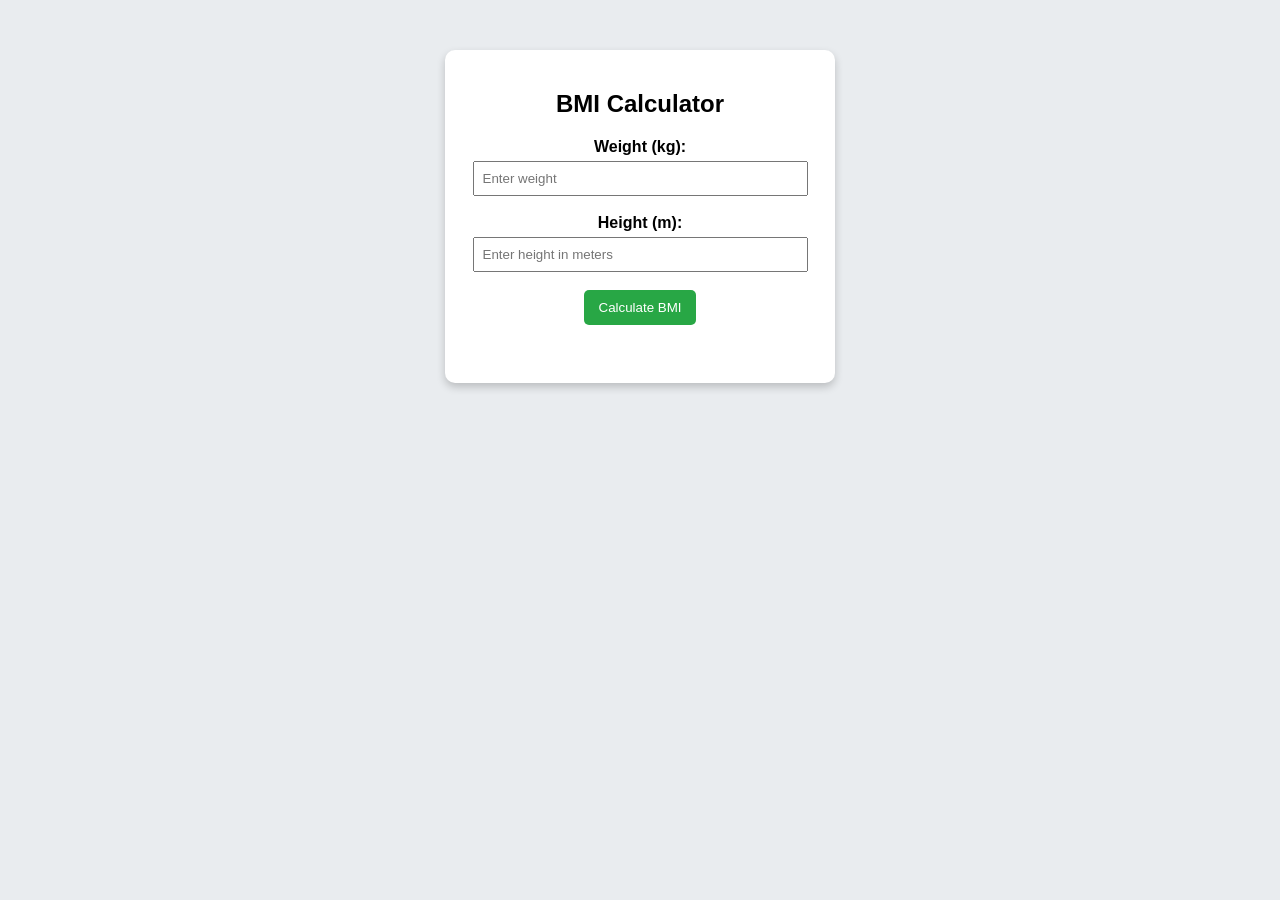
==== BMICALCULATOR/index.html @ 98655ea2 "Add BMI Calculator with HTML, JS, and CSS styling" ====
<!DOCTYPE html>
<html>
<head>
    <title>BMI Calculator</title>
    <link rel="stylesheet" href="../css/style2.css">
</head>
<body>
    <div id="container">
        <h2>BMI Calculator</h2>
        <form>
            <label for="weight">Weight (kg):</label>
            <input type="number" id="weight" placeholder="Enter weight" required>
            <br><br>
            <label for="height">Height (m):</label>
            <input type="number" id="height" placeholder="Enter height in meters" required>
            <br><br>
            <button type="button" onclick="calculateBMI()">Calculate BMI</button>
        </form>
        <div id="result"></div>
        <br>
        <div id="suggestion"></div>
    </div>
    <script src="bmi.js"></script>
</body>
</html>
---- css/style2.css ----
body {
    background-color: #e9ecef;
    font-family: Arial, sans-serif;
    text-align: center;
}

#container {
    width: 350px;
    margin: 50px auto;
    padding: 20px;
    background-color: white;
    border-radius: 10px;
    box-shadow: 0px 4px 8px rgba(0, 0, 0, 0.2);
}

label {
    font-weight: bold;
}

input {
    width: 90%;
    padding: 8px;
    margin-top: 5px;
}

button {
    padding: 10px 15px;
    background-color: #28a745;
    color: white;
    border: none;
    border-radius: 5px;
    cursor: pointer;
}

button:hover {
    background-color: #218838;
}

#result, #suggestion {
    font-weight: bold;
    margin-top: 10px;
}
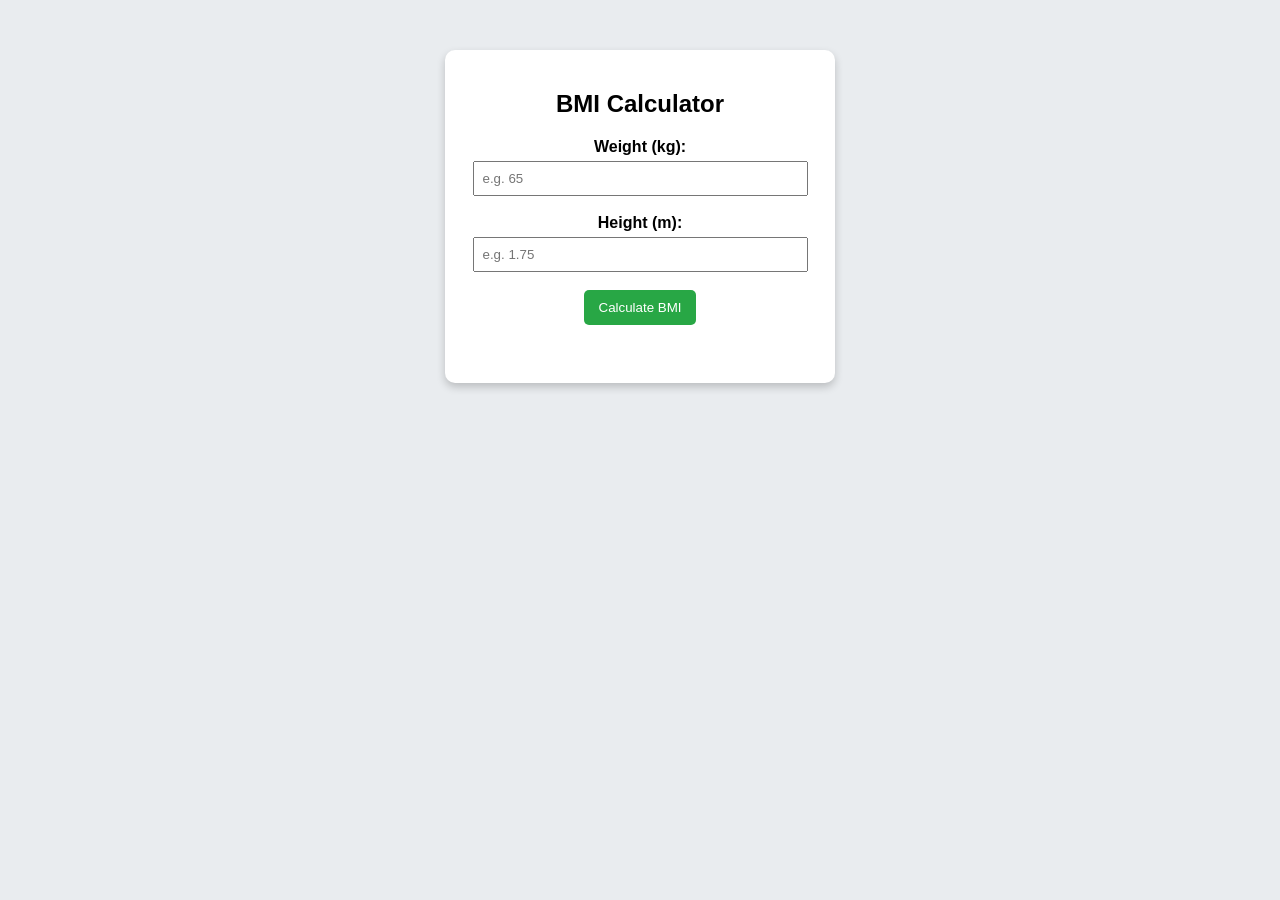
==== commit 8fa48d34: "Fix decimal input for BMI height field by adding step=any" ====
--- a/BMICALCULATOR/index.html
+++ b/BMICALCULATOR/index.html
@@ -9,10 +9,10 @@
         <h2>BMI Calculator</h2>
         <form>
             <label for="weight">Weight (kg):</label>
-            <input type="number" id="weight" placeholder="Enter weight" required>
+            <input type="number" id="weight" step="any" min="1" placeholder="e.g. 65" required>
             <br><br>
             <label for="height">Height (m):</label>
-            <input type="number" id="height" placeholder="Enter height in meters" required>
+            <input type="number" id="height" step="any" min="0.1" placeholder="e.g. 1.75" required>
             <br><br>
             <button type="button" onclick="calculateBMI()">Calculate BMI</button>
         </form>
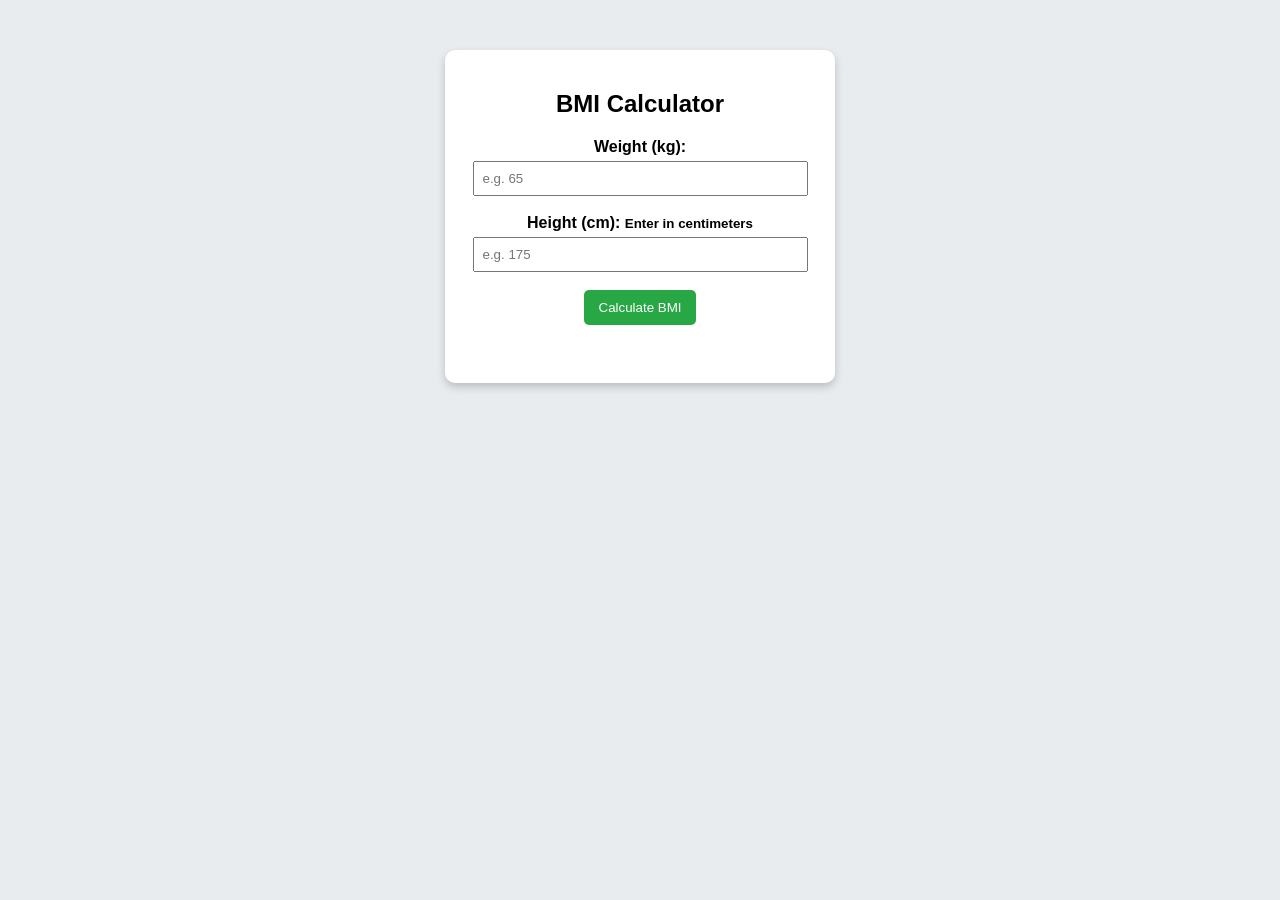
==== commit 712281a1: "Change height input to centimeters, convert to meters in JS" ====
--- a/BMICALCULATOR/index.html
+++ b/BMICALCULATOR/index.html
@@ -11,8 +11,8 @@
             <label for="weight">Weight (kg):</label>
             <input type="number" id="weight" step="any" min="1" placeholder="e.g. 65" required>
             <br><br>
-            <label for="height">Height (m):</label>
-            <input type="number" id="height" step="any" min="0.1" placeholder="e.g. 1.75" required>
+            <label for="height">Height (cm): <small>Enter in centimeters</small></label>
+            <input type="number" id="height" step="any" min="1" placeholder="e.g. 175" required>
             <br><br>
             <button type="button" onclick="calculateBMI()">Calculate BMI</button>
         </form>
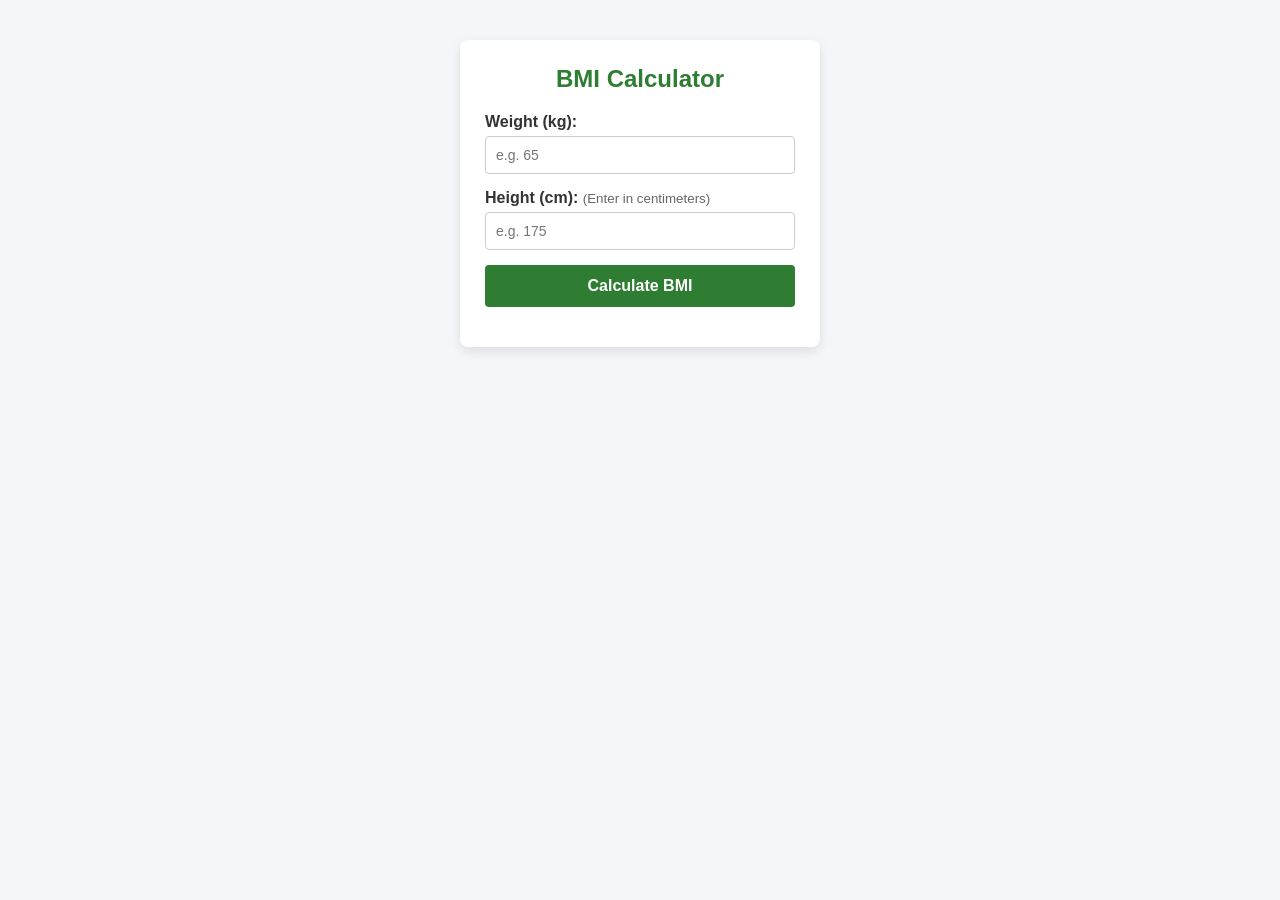
==== commit 41febb8a: "Polish BMI Calculator styles and remove redundant linebreaks" ====
--- a/BMICALCULATOR/index.html
+++ b/BMICALCULATOR/index.html
@@ -10,14 +10,13 @@
         <form>
             <label for="weight">Weight (kg):</label>
             <input type="number" id="weight" step="any" min="1" placeholder="e.g. 65" required>
-            <br><br>
-            <label for="height">Height (cm): <small>Enter in centimeters</small></label>
+
+            <label for="height">Height (cm): <small>(Enter in centimeters)</small></label>
             <input type="number" id="height" step="any" min="1" placeholder="e.g. 175" required>
-            <br><br>
+
             <button type="button" onclick="calculateBMI()">Calculate BMI</button>
         </form>
         <div id="result"></div>
-        <br>
         <div id="suggestion"></div>
     </div>
     <script src="bmi.js"></script>
--- a/css/style2.css
+++ b/css/style2.css
@@ -1,42 +1,84 @@
 body {
-    background-color: #e9ecef;
+    background-color: #f4f6f9;
     font-family: Arial, sans-serif;
+    margin: 0;
+    padding: 40px 10px;
+    display: flex;
+    justify-content: center;
+}
+
+#container {
+    width: 100%;
+    max-width: 360px;
+    background-color: white;
+    padding: 25px;
+    border-radius: 8px;
+    box-shadow: 0px 4px 12px rgba(0, 0, 0, 0.1);
+    box-sizing: border-box;
+}
+
+h2 {
+    margin-top: 0;
+    margin-bottom: 20px;
+    color: #2e7d32;
     text-align: center;
 }
 
-#container {
-    width: 350px;
-    margin: 50px auto;
-    padding: 20px;
-    background-color: white;
-    border-radius: 10px;
-    box-shadow: 0px 4px 8px rgba(0, 0, 0, 0.2);
+label {
+    display: block;
+    font-weight: bold;
+    margin-bottom: 5px;
+    color: #333;
 }
 
-label {
-    font-weight: bold;
+label small {
+    font-weight: normal;
+    color: #666;
 }
 
 input {
-    width: 90%;
-    padding: 8px;
-    margin-top: 5px;
+    width: 100%;
+    box-sizing: border-box;
+    padding: 10px;
+    border: 1px solid #ccc;
+    border-radius: 4px;
+    margin-bottom: 15px;
+    font-size: 14px;
+}
+
+input:focus {
+    outline: none;
+    border-color: #2e7d32;
 }
 
 button {
-    padding: 10px 15px;
-    background-color: #28a745;
+    width: 100%;
+    padding: 12px;
+    background-color: #2e7d32;
     color: white;
     border: none;
-    border-radius: 5px;
+    border-radius: 4px;
     cursor: pointer;
+    font-size: 16px;
+    font-weight: bold;
+    transition: background-color 0.2s;
 }
 
 button:hover {
-    background-color: #218838;
+    background-color: #1b5e20;
 }
 
 #result, #suggestion {
+    margin-top: 15px;
+    font-size: 15px;
+    line-height: 1.5;
+}
+
+#result {
     font-weight: bold;
-    margin-top: 10px;
+    color: #333;
+}
+
+#suggestion {
+    color: #555;
 }
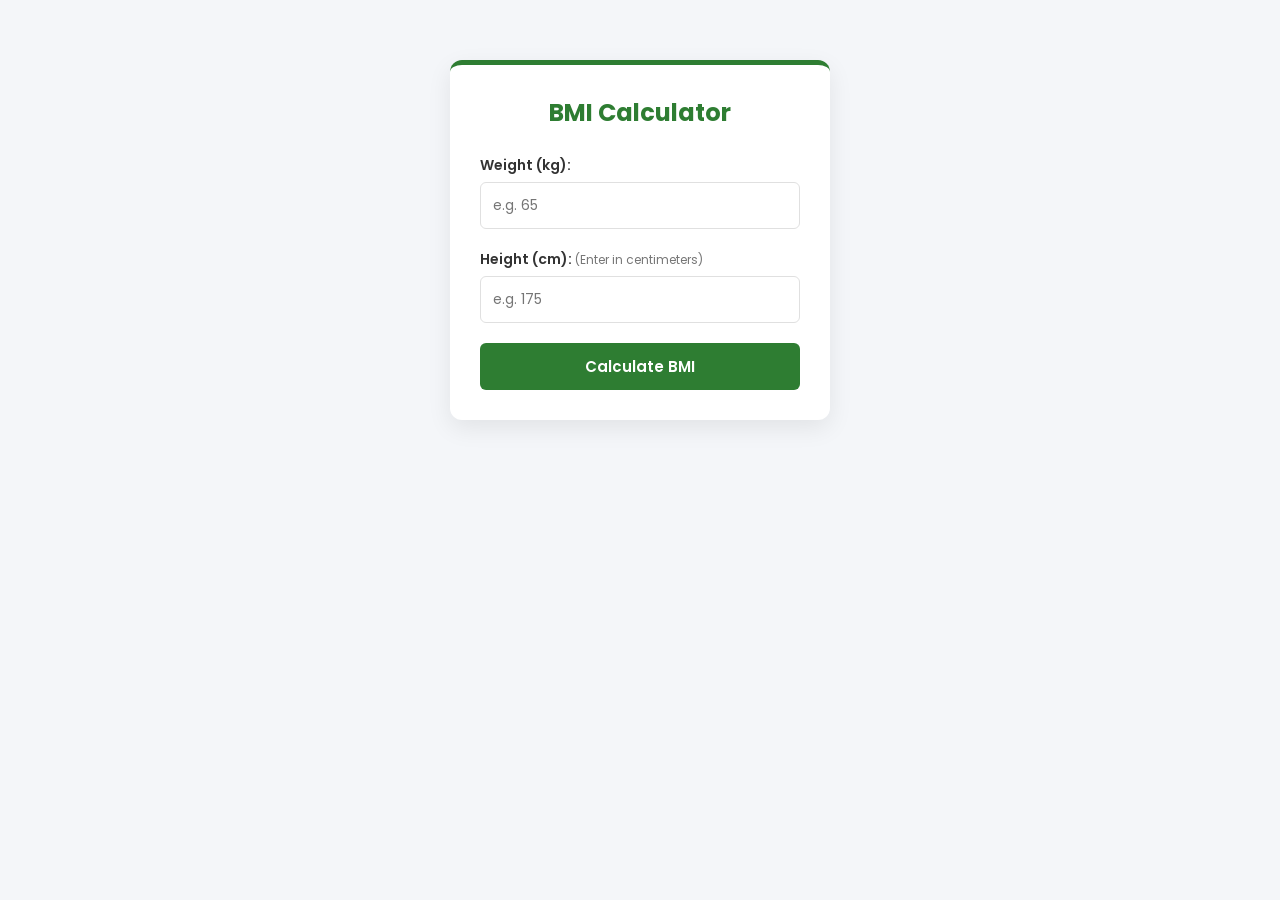
==== commit 7ca158f1: "Premium UI redesign for BMI calculator with Poppins font and styled feedback cards" ====
--- a/BMICALCULATOR/index.html
+++ b/BMICALCULATOR/index.html
@@ -17,7 +17,6 @@
             <button type="button" onclick="calculateBMI()">Calculate BMI</button>
         </form>
         <div id="result"></div>
-        <div id="suggestion"></div>
     </div>
     <script src="bmi.js"></script>
 </body>
--- a/css/style2.css
+++ b/css/style2.css
@@ -1,54 +1,63 @@
+@import url('https://fonts.googleapis.com/css2?family=Poppins:wght@400;600;700&display=swap');
+
 body {
     background-color: #f4f6f9;
-    font-family: Arial, sans-serif;
+    font-family: 'Poppins', Arial, sans-serif;
     margin: 0;
-    padding: 40px 10px;
+    padding: 60px 10px;
     display: flex;
     justify-content: center;
 }
 
 #container {
     width: 100%;
-    max-width: 360px;
+    max-width: 380px;
     background-color: white;
-    padding: 25px;
-    border-radius: 8px;
-    box-shadow: 0px 4px 12px rgba(0, 0, 0, 0.1);
+    padding: 30px;
+    border-radius: 12px;
+    box-shadow: 0px 8px 24px rgba(0, 0, 0, 0.08);
     box-sizing: border-box;
+    border-top: 5px solid #2e7d32;
 }
 
 h2 {
     margin-top: 0;
-    margin-bottom: 20px;
+    margin-bottom: 25px;
     color: #2e7d32;
     text-align: center;
+    font-weight: 700;
 }
 
 label {
     display: block;
-    font-weight: bold;
-    margin-bottom: 5px;
+    font-weight: 600;
+    margin-bottom: 6px;
     color: #333;
+    font-size: 14px;
 }
 
 label small {
-    font-weight: normal;
-    color: #666;
+    font-weight: 400;
+    color: #777;
+    font-size: 12px;
 }
 
 input {
     width: 100%;
     box-sizing: border-box;
-    padding: 10px;
-    border: 1px solid #ccc;
-    border-radius: 4px;
-    margin-bottom: 15px;
+    padding: 12px;
+    border: 1.5px solid #e0e0e0;
+    border-radius: 6px;
+    margin-bottom: 20px;
     font-size: 14px;
+    font-family: inherit;
+    transition: all 0.2s ease;
 }
 
 input:focus {
     outline: none;
     border-color: #2e7d32;
+    box-shadow: 0 0 0 3px rgba(46, 125, 50, 0.15);
 }
 
 button {
@@ -57,10 +66,11 @@
     background-color: #2e7d32;
     color: white;
     border: none;
-    border-radius: 4px;
+    border-radius: 6px;
     cursor: pointer;
-    font-size: 16px;
-    font-weight: bold;
+    font-size: 15px;
+    font-weight: 600;
+    font-family: inherit;
     transition: background-color 0.2s;
 }
 
@@ -68,17 +78,64 @@
     background-color: #1b5e20;
 }
 
-#result, #suggestion {
-    margin-top: 15px;
-    font-size: 15px;
-    line-height: 1.5;
+/* Result Card Box */
+.result-card {
+    margin-top: 25px;
+    padding: 15px;
+    border-radius: 8px;
+    border: 1px solid transparent;
+    animation: fadeIn 0.3s ease;
 }
 
-#result {
-    font-weight: bold;
-    color: #333;
+.result-card h3 {
+    margin: 0 0 5px 0;
+    font-size: 16px;
+    font-weight: 700;
 }
 
-#suggestion {
-    color: #555;
+.result-card .bmi-val {
+    margin: 5px 0;
+    font-size: 14px;
+}
+
+.result-card .suggest-txt {
+    margin: 5px 0 0 0;
+    font-size: 13px;
+    line-height: 1.4;
+}
+
+/* Color Themes for Categories */
+.underweight {
+    background-color: #e3f2fd;
+    border-color: #90caf9;
+    color: #0d47a1;
+}
+
+.normal {
+    background-color: #e8f5e9;
+    border-color: #a5d6a7;
+    color: #1b5e20;
+}
+
+.overweight {
+    background-color: #fff3e0;
+    border-color: #ffcc80;
+    color: #e65100;
+}
+
+.obese {
+    background-color: #ffebee;
+    border-color: #ef9a9a;
+    color: #b71c1c;
+}
+
+.error {
+    background-color: #fdf2f2;
+    border-color: #f8b4b4;
+    color: #9b1c1c;
+}
+
+@keyframes fadeIn {
+    from { opacity: 0; transform: translateY(5px); }
+    to { opacity: 1; transform: translateY(0); }
 }
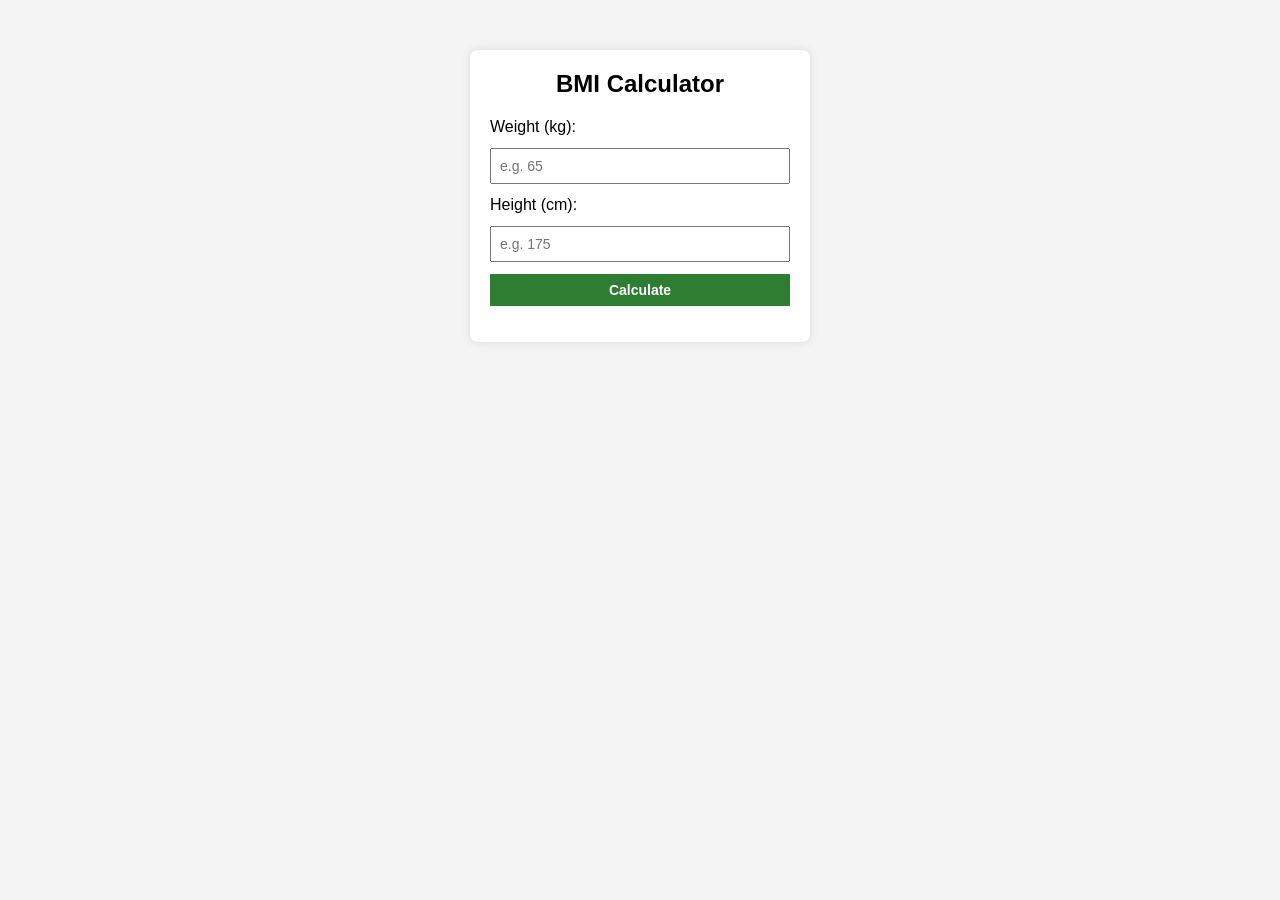
==== commit e4c2fe8b: "Simplify BMI Calculator HTML, JS, and CSS for exam replication" ====
--- a/BMICALCULATOR/index.html
+++ b/BMICALCULATOR/index.html
@@ -7,16 +7,17 @@
 <body>
     <div id="container">
         <h2>BMI Calculator</h2>
-        <form>
-            <label for="weight">Weight (kg):</label>
-            <input type="number" id="weight" step="any" min="1" placeholder="e.g. 65" required>
+        
+        <label>Weight (kg):</label>
+        <input type="number" id="weight" placeholder="e.g. 65">
 
-            <label for="height">Height (cm): <small>(Enter in centimeters)</small></label>
-            <input type="number" id="height" step="any" min="1" placeholder="e.g. 175" required>
+        <label>Height (cm):</label>
+        <input type="number" id="height" placeholder="e.g. 175">
 
-            <button type="button" onclick="calculateBMI()">Calculate BMI</button>
-        </form>
-        <div id="result"></div>
+        <button onclick="calculateBMI()">Calculate</button>
+
+        <p id="result"></p>
+        <p id="suggestion"></p>
     </div>
     <script src="bmi.js"></script>
 </body>
--- a/css/style2.css
+++ b/css/style2.css
@@ -1,141 +1,44 @@
-@import url('https://fonts.googleapis.com/css2?family=Poppins:wght@400;600;700&display=swap');
-
 body {
-    background-color: #f4f6f9;
-    font-family: 'Poppins', Arial, sans-serif;
-    margin: 0;
-    padding: 60px 10px;
-    display: flex;
-    justify-content: center;
+    font-family: Arial, sans-serif;
+    background-color: #f4f4f4;
+    margin: 50px;
+    text-align: center;
 }
-
 #container {
+    background: white;
+    padding: 20px;
+    width: 300px;
+    margin: auto;
+    border-radius: 8px;
+    box-shadow: 0 0 10px rgba(0,0,0,0.1);
+    text-align: left;
+}
+h2 {
+    text-align: center;
+    margin-top: 0;
+}
+label, input, button {
+    display: block;
     width: 100%;
-    max-width: 380px;
-    background-color: white;
-    padding: 30px;
-    border-radius: 12px;
-    box-shadow: 0px 8px 24px rgba(0, 0, 0, 0.08);
+    margin-bottom: 12px;
     box-sizing: border-box;
-    border-top: 5px solid #2e7d32;
 }
-
-h2 {
-    margin-top: 0;
-    margin-bottom: 25px;
-    color: #2e7d32;
-    text-align: center;
-    font-weight: 700;
-}
-
-label {
-    display: block;
-    font-weight: 600;
-    margin-bottom: 6px;
-    color: #333;
+input, button {
+    padding: 8px;
     font-size: 14px;
 }
-
-label small {
-    font-weight: 400;
-    color: #777;
-    font-size: 12px;
-}
-
-input {
-    width: 100%;
-    box-sizing: border-box;
-    padding: 12px;
-    border: 1.5px solid #e0e0e0;
-    border-radius: 6px;
-    margin-bottom: 20px;
-    font-size: 14px;
-    font-family: inherit;
-    transition: all 0.2s ease;
-}
-
-input:focus {
-    outline: none;
-    border-color: #2e7d32;
-    box-shadow: 0 0 0 3px rgba(46, 125, 50, 0.15);
-}
-
 button {
-    width: 100%;
-    padding: 12px;
     background-color: #2e7d32;
     color: white;
     border: none;
-    border-radius: 6px;
     cursor: pointer;
-    font-size: 15px;
-    font-weight: 600;
-    font-family: inherit;
-    transition: background-color 0.2s;
+    font-weight: bold;
 }
-
-button:hover {
-    background-color: #1b5e20;
+#result {
+    font-weight: bold;
+    margin-top: 15px;
 }
-
-/* Result Card Box */
-.result-card {
-    margin-top: 25px;
-    padding: 15px;
-    border-radius: 8px;
-    border: 1px solid transparent;
-    animation: fadeIn 0.3s ease;
-}
-
-.result-card h3 {
-    margin: 0 0 5px 0;
-    font-size: 16px;
-    font-weight: 700;
-}
-
-.result-card .bmi-val {
-    margin: 5px 0;
-    font-size: 14px;
-}
-
-.result-card .suggest-txt {
-    margin: 5px 0 0 0;
-    font-size: 13px;
-    line-height: 1.4;
-}
-
-/* Color Themes for Categories */
-.underweight {
-    background-color: #e3f2fd;
-    border-color: #90caf9;
-    color: #0d47a1;
-}
-
-.normal {
-    background-color: #e8f5e9;
-    border-color: #a5d6a7;
-    color: #1b5e20;
-}
-
-.overweight {
-    background-color: #fff3e0;
-    border-color: #ffcc80;
-    color: #e65100;
-}
-
-.obese {
-    background-color: #ffebee;
-    border-color: #ef9a9a;
-    color: #b71c1c;
-}
-
-.error {
-    background-color: #fdf2f2;
-    border-color: #f8b4b4;
-    color: #9b1c1c;
-}
-
-@keyframes fadeIn {
-    from { opacity: 0; transform: translateY(5px); }
-    to { opacity: 1; transform: translateY(0); }
+#suggestion {
+    font-style: italic;
+    color: #555;
 }
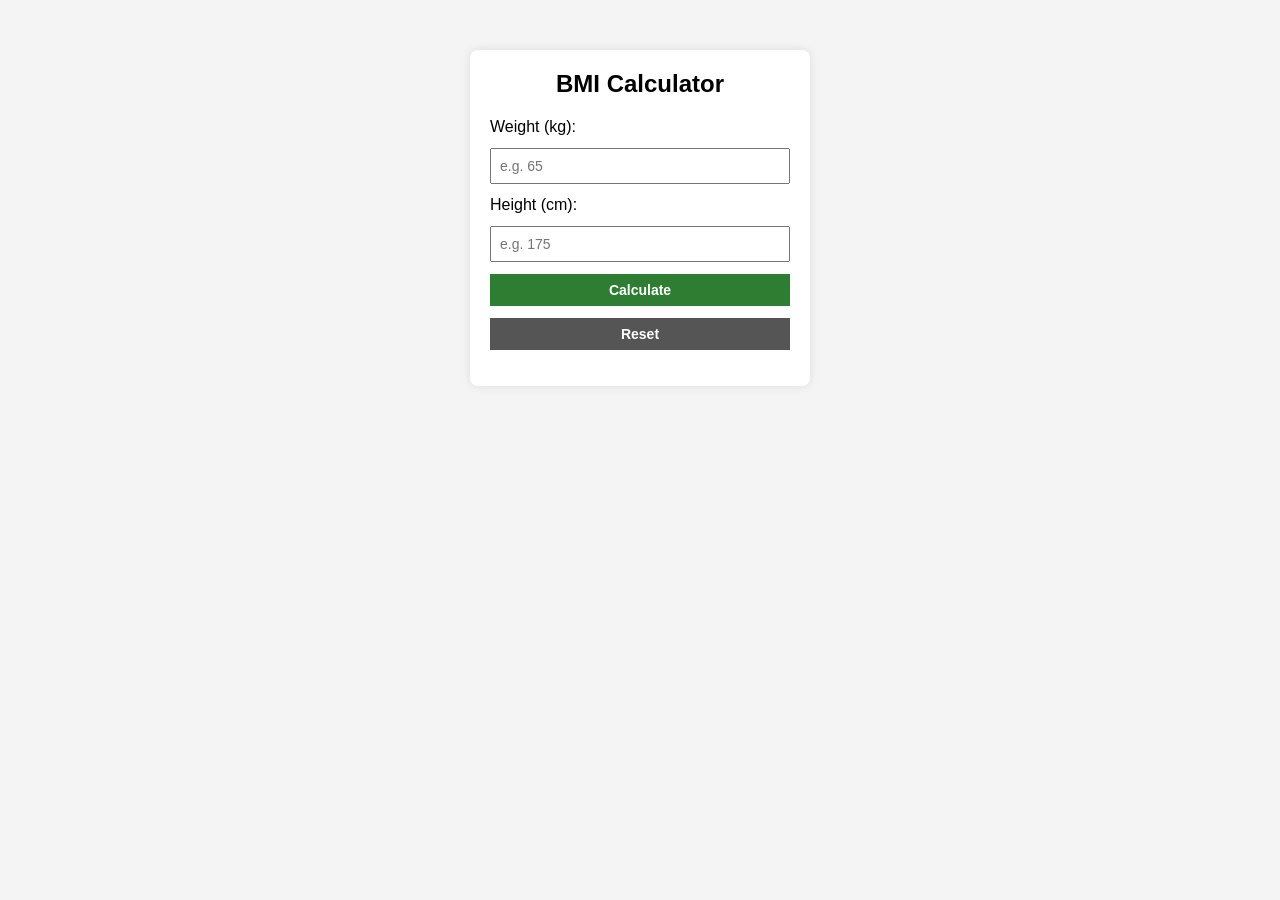
==== commit e9e54023: "Add reset button and resetFields function to BMI Calculator" ====
--- a/BMICALCULATOR/index.html
+++ b/BMICALCULATOR/index.html
@@ -7,15 +7,12 @@
 <body>
     <div id="container">
         <h2>BMI Calculator</h2>
-        
         <label>Weight (kg):</label>
         <input type="number" id="weight" placeholder="e.g. 65">
-
         <label>Height (cm):</label>
         <input type="number" id="height" placeholder="e.g. 175">
-
         <button onclick="calculateBMI()">Calculate</button>
-
+        <button onclick="resetFields()" style="background-color: #555;">Reset</button>
         <p id="result"></p>
         <p id="suggestion"></p>
     </div>
